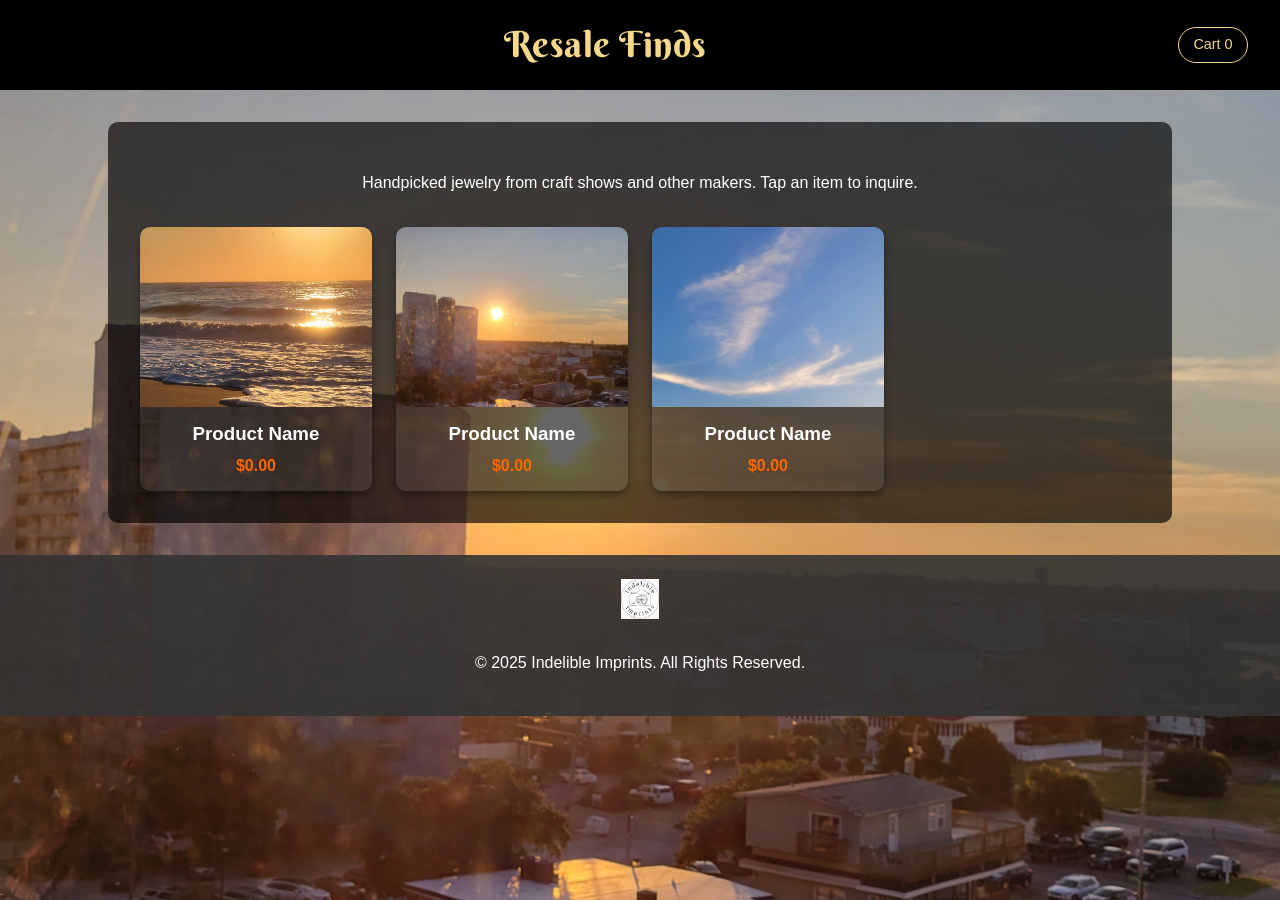
==== resale/index.html @ 73afbc22 "Unify shop architecture: shared cart, shop hub, and cross-shop stream bar - Adds a resale/ shop for " ====
<!DOCTYPE html>
<html lang="en">
<head>
  <meta charset="UTF-8">
  <meta name="viewport" content="width=device-width, initial-scale=1.0">
  <title>Resale Finds | Indelible Imprints</title>
  <link rel="preconnect" href="https://fonts.googleapis.com">
  <link rel="preconnect" href="https://fonts.gstatic.com" crossorigin>
  <link href="https://fonts.googleapis.com/css2?family=Berkshire+Swash&display=swap" rel="stylesheet">
  <link rel="stylesheet" href="style.css">
</head>
<body>
  <!-- Static Background (fixed, does not scroll) -->
  <div class="shop-background"></div>

  <div class="sticky-top">
    <!-- Header -->
    <header>
      <h1>Resale Finds</h1>
      <a class="cart-link" href="../cart.html">Cart <span id="cart-count">0</span></a>
    </header>
  </div>

  <!-- Scrollable Shop Index -->
  <main class="shop-index">
    <p class="shop-intro">Handpicked jewelry from craft shows and other makers. Tap an item to inquire.</p>

    <div class="shop-grid" id="shop-grid"></div>
  </main>

  <!-- Footer -->
  <footer>
    <a href="../index.html"><img src="../images/logo.jpeg" alt="Indelible Imprints Logo" class="footer-logo"></a>
    <p>&copy; 2025 Indelible Imprints. All Rights Reserved.</p>
  </footer>

  <script src="products.js"></script>
  <script src="../cart.js"></script>
  <script>
    const grid = document.getElementById("shop-grid");
    RESALE_PRODUCTS.forEach(product => {
      const item = document.createElement("a");
      item.className = "shop-item";
      item.href = `product.html?id=${product.id}`;
      item.innerHTML = `
        <img src="${product.image}" alt="${product.name}">
        <div class="shop-item-info">
          <h3>${product.name}</h3>
          <p class="price">$${product.price.toFixed(2)}</p>
        </div>
      `;
      grid.appendChild(item);
    });
    updateCartBadge();
  </script>
</body>
</html>
---- resale/style.css ----
body {
  margin: 0;
  font-family: 'Arial', sans-serif;
  line-height: 1.6;
  color: #fff;
}

/* Static Background: fixed behind everything, never scrolls */
.shop-background {
  position: fixed;
  top: 0;
  left: 0;
  width: 100%;
  height: 100%;
  background: #000 url('../images/photo2.jpg') no-repeat center/cover;
  z-index: -1;
}

/* Sticky wrapper: keeps header + stream bar pinned together while content scrolls */
.sticky-top {
  position: sticky;
  top: 0;
  z-index: 10;
}

/* Header */
header {
  background: #000;
  padding: 1rem 2rem;
  display: flex;
  align-items: center;
  justify-content: space-between;
}

header h1 {
  font-family: 'Berkshire Swash', cursive;
  font-weight: normal;
  font-size: 2.25rem;
  color: #F5D889;
  margin: 0 auto;
  letter-spacing: 0.5px;
}

header h1 a {
  color: inherit;
  text-decoration: none;
}

.cart-link {
  color: #F5D889;
  text-decoration: none;
  border: 1px solid #F5D889;
  border-radius: 20px;
  padding: 0.35rem 0.9rem;
  font-size: 0.9rem;
  white-space: nowrap;
}

.cart-link:hover {
  background: rgba(245, 216, 137, 0.1);
}

/* Made on Stream: fixed featured spot below the header */
.stream-bar {
  background: rgba(0, 0, 0, 0.75);
  border-bottom: 1px solid rgba(245, 216, 137, 0.3);
  padding: 0.6rem 1.5rem;
  display: flex;
  align-items: center;
  gap: 1rem;
}

.stream-badge {
  color: #F5D889;
  font-family: 'Berkshire Swash', cursive;
  font-size: 1rem;
  white-space: nowrap;
  flex-shrink: 0;
}

.stream-scroll {
  display: flex;
  gap: 0.75rem;
  overflow-x: auto;
  padding-bottom: 2px;
}

.stream-card {
  flex: 0 0 auto;
  width: 84px;
  text-align: center;
}

.stream-card-link {
  display: block;
  color: #fff;
  text-decoration: none;
}

.stream-card-img-wrap {
  position: relative;
  width: 60px;
  margin: 0 auto;
}

.stream-card img {
  width: 60px;
  height: 60px;
  object-fit: cover;
  border-radius: 6px;
  display: block;
}

.stream-card.sold img {
  opacity: 0.45;
}

.sold-badge {
  position: absolute;
  top: 50%;
  left: 50%;
  transform: translate(-50%, -50%) rotate(-15deg);
  background: rgba(216, 90, 48, 0.9);
  color: #fff;
  font-size: 0.65rem;
  font-weight: bold;
  letter-spacing: 0.5px;
  padding: 0.1rem 0.5rem;
  border-radius: 3px;
  text-transform: uppercase;
}

.stream-card h4 {
  margin: 0.25rem 0 0;
  font-size: 0.75rem;
  white-space: nowrap;
  overflow: hidden;
  text-overflow: ellipsis;
}

.stream-card .price {
  margin: 0;
  font-size: 0.75rem;
}

.stream-card-add {
  margin-top: 0.25rem;
  border: 1px solid #F5D889;
  background: none;
  color: #F5D889;
  border-radius: 12px;
  padding: 0.1rem 0.6rem;
  font-size: 0.7rem;
  cursor: pointer;
}

.stream-card-add:hover {
  background: rgba(245, 216, 137, 0.15);
}

.stream-card-add:disabled {
  border-color: #888;
  color: #888;
  cursor: not-allowed;
}

.stream-card-add:disabled:hover {
  background: none;
}

/* Scrollable Shop Index */
.shop-index {
  max-width: 1000px;
  margin: 2rem auto;
  padding: 2rem;
  background: rgba(0, 0, 0, 0.65);
  border-radius: 10px;
}

.shop-intro {
  text-align: center;
  margin-bottom: 2rem;
}

.shop-grid {
  display: grid;
  grid-template-columns: repeat(4, 1fr);
  gap: 1.5rem;
}

@media (max-width: 900px) {
  .shop-grid {
    grid-template-columns: repeat(3, 1fr);
  }
}

@media (max-width: 650px) {
  .shop-grid {
    grid-template-columns: repeat(2, 1fr);
  }
}

@media (max-width: 420px) {
  .shop-grid {
    grid-template-columns: 1fr;
  }
}

.shop-item {
  display: block;
  background: rgba(255, 255, 255, 0.08);
  border-radius: 10px;
  overflow: hidden;
  text-decoration: none;
  color: #fff;
  box-shadow: 0px 4px 8px rgba(0, 0, 0, 0.4);
  transition: transform 0.15s ease;
}

.shop-item:hover {
  transform: translateY(-4px);
}

.shop-item img {
  width: 100%;
  height: 180px;
  object-fit: cover;
  display: block;
}

.shop-item-info {
  padding: 0.75rem 1rem;
  text-align: center;
}

.shop-item-info h3 {
  margin: 0 0 0.25rem;
}

.price {
  color: #ff6600;
  font-weight: bold;
  margin: 0;
}

/* Back link */
.back-link {
  display: inline-block;
  color: #F5D889;
  text-decoration: none;
  margin-bottom: 1.5rem;
}

.back-link:hover {
  text-decoration: underline;
}

/* Product Detail */
.product-detail {
  display: flex;
  flex-wrap: wrap;
  gap: 2rem;
}

.product-image {
  flex: 1 1 300px;
  max-width: 400px;
  width: 100%;
  border-radius: 10px;
  object-fit: cover;
}

.product-info {
  flex: 1 1 280px;
}

.product-info h2 {
  margin-top: 0;
}

.product-description {
  color: #ddd;
}

.qty-row {
  display: flex;
  align-items: center;
  gap: 0.75rem;
  margin: 1rem 0;
}

.qty-row input {
  width: 60px;
  padding: 0.4rem;
  border-radius: 5px;
  border: 1px solid #555;
}

.btn {
  display: inline-block;
  border: none;
  cursor: pointer;
  padding: 0.75rem 1.5rem;
  background: #ff6600;
  color: white;
  text-decoration: none;
  border-radius: 5px;
  font-size: 1rem;
}

.btn:disabled {
  background: #555;
  color: #aaa;
  cursor: not-allowed;
}

.add-confirm {
  color: #6fdc8c;
  min-height: 1.2em;
  margin-top: 0.75rem;
}

.sold-notice {
  color: #f0997b;
  font-weight: bold;
}

/* Cart */
.cart-row {
  display: grid;
  grid-template-columns: 70px 1fr 70px 90px auto;
  align-items: center;
  gap: 1rem;
  padding: 0.75rem 0;
  border-bottom: 1px solid rgba(255, 255, 255, 0.15);
}

.cart-row img {
  width: 70px;
  height: 70px;
  object-fit: cover;
  border-radius: 6px;
}

.cart-row-info h3 {
  margin: 0 0 0.25rem;
}

.cart-qty {
  width: 60px;
  padding: 0.3rem;
  border-radius: 5px;
  border: 1px solid #555;
}

.line-total {
  font-weight: bold;
  margin: 0;
}

.remove-btn {
  background: none;
  border: 1px solid #d85a30;
  color: #f0997b;
  border-radius: 5px;
  padding: 0.4rem 0.75rem;
  cursor: pointer;
}

.remove-btn:hover {
  background: rgba(216, 90, 48, 0.15);
}

.cart-summary {
  margin-top: 1.5rem;
  text-align: right;
}

.cart-line {
  margin: 0.25rem 0;
  color: #ddd;
}

.cart-total {
  font-size: 1.25rem;
  font-weight: bold;
  margin: 0.5rem 0 1rem;
}

.checkout-btn {
  display: inline-block;
}

.venmo-btn {
  display: inline-block;
  margin-left: 0.75rem;
  background: #3D95CE;
}

/* Shop Hub */
.shop-hub-grid {
  display: grid;
  grid-template-columns: repeat(auto-fit, minmax(220px, 1fr));
  gap: 1.5rem;
}

.shop-hub-card {
  display: block;
  background: rgba(255, 255, 255, 0.08);
  border-radius: 10px;
  padding: 2rem 1.5rem;
  text-align: center;
  text-decoration: none;
  color: #fff;
  box-shadow: 0px 4px 8px rgba(0, 0, 0, 0.4);
  transition: transform 0.15s ease;
}

.shop-hub-card:hover {
  transform: translateY(-4px);
}

.shop-hub-card h2 {
  font-family: 'Berkshire Swash', cursive;
  font-weight: normal;
  color: #F5D889;
  margin: 0 0 0.5rem;
  font-size: 1.6rem;
}

.shop-hub-card p {
  margin: 0;
  color: #ddd;
}

/* Footer */
footer {
  background: rgba(51, 51, 51, 0.9);
  color: white;
  text-align: center;
  padding: 1.5rem 1rem;
}

.footer-logo {
  height: 40px;
  margin-bottom: 0.5rem;
}
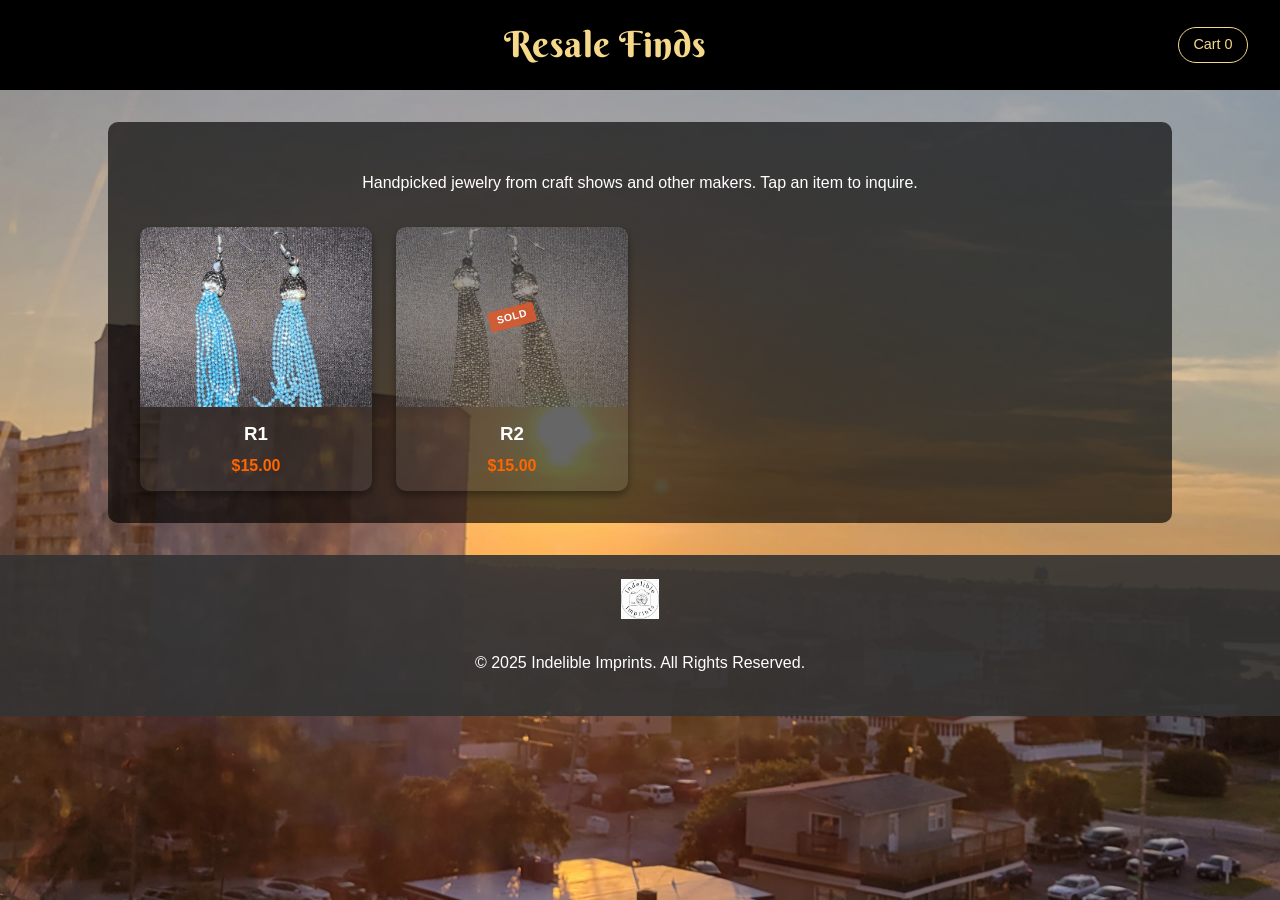
==== commit 28298463: "Add sold-state support to the main shop grids, mark R2/D6/D32/D42 sold Previously only the Made on S" ====
--- a/resale/index.html
+++ b/resale/index.html
@@ -40,10 +40,13 @@
     const grid = document.getElementById("shop-grid");
     RESALE_PRODUCTS.forEach(product => {
       const item = document.createElement("a");
-      item.className = "shop-item";
+      item.className = product.sold ? "shop-item sold" : "shop-item";
       item.href = `product.html?id=${product.id}`;
       item.innerHTML = `
-        <img src="${product.image}" alt="${product.name}">
+        <div class="shop-item-img-wrap">
+          <img src="${product.image}" alt="${product.name}">
+          ${product.sold ? '<span class="sold-badge">Sold</span>' : ''}
+        </div>
         <div class="shop-item-info">
           <h3>${product.name}</h3>
           <p class="price">$${product.price.toFixed(2)}</p>
--- a/resale/style.css
+++ b/resale/style.css
@@ -221,11 +221,19 @@
   transform: translateY(-4px);
 }
 
+.shop-item-img-wrap {
+  position: relative;
+}
+
 .shop-item img {
   width: 100%;
   height: 180px;
   object-fit: cover;
   display: block;
+}
+
+.shop-item.sold img {
+  opacity: 0.45;
 }
 
 .shop-item-info {
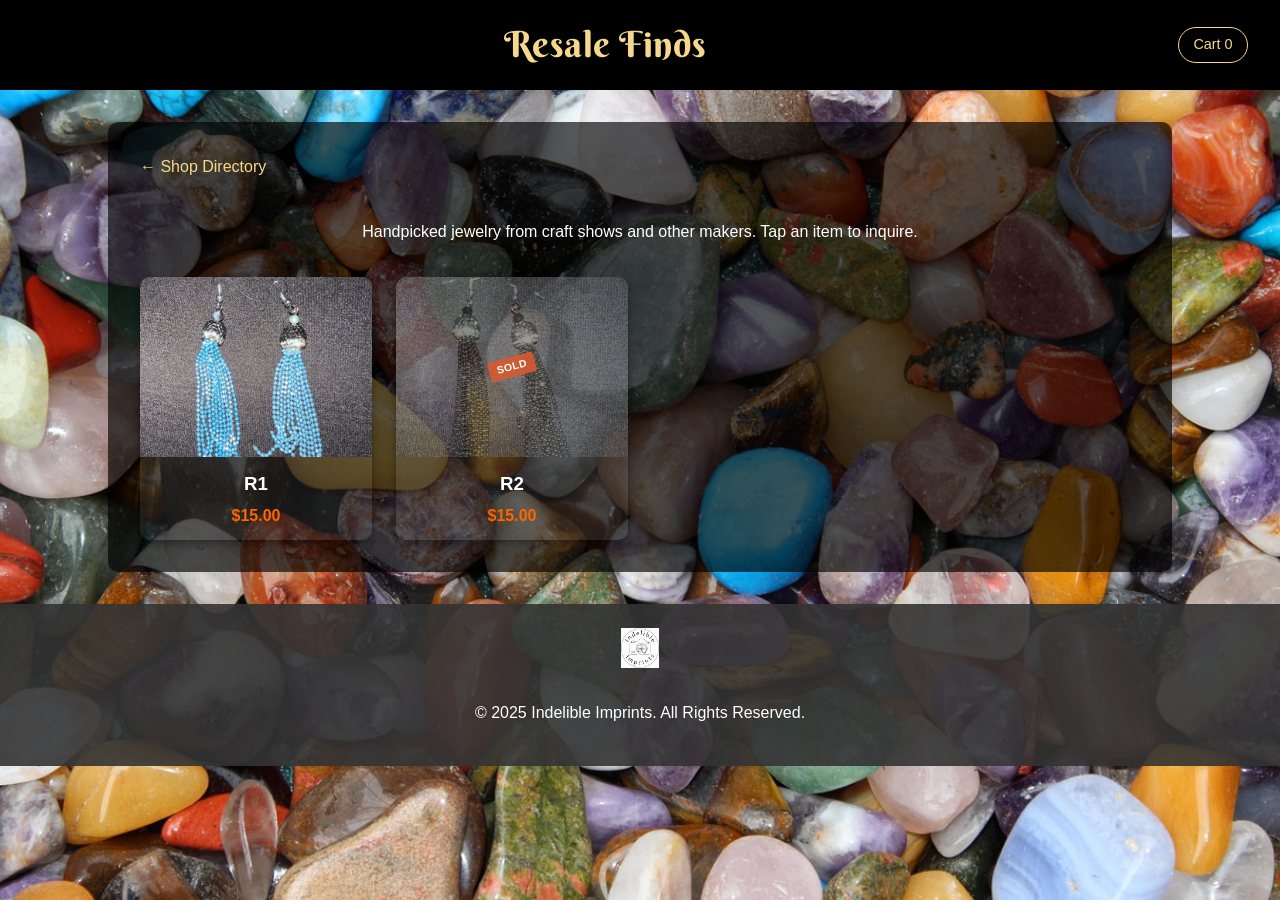
==== commit a3ec33b1: "Add Shop Directory back-link to each shop's index page" ====
--- a/resale/index.html
+++ b/resale/index.html
@@ -23,6 +23,7 @@
 
   <!-- Scrollable Shop Index -->
   <main class="shop-index">
+    <a class="back-link" href="../shop.html">&larr; Shop Directory</a>
     <p class="shop-intro">Handpicked jewelry from craft shows and other makers. Tap an item to inquire.</p>
 
     <div class="shop-grid" id="shop-grid"></div>
--- a/resale/style.css
+++ b/resale/style.css
@@ -12,7 +12,7 @@
   left: 0;
   width: 100%;
   height: 100%;
-  background: #000 url('../images/photo2.jpg') no-repeat center/cover;
+  background: #060810 url('../images/gemstones-background.jpg') no-repeat center/cover;
   z-index: -1;
 }
 
@@ -405,6 +405,12 @@
   background: #3D95CE;
 }
 
+.paypal-btn {
+  display: inline-block;
+  margin-left: 0.75rem;
+  background: #003087;
+}
+
 /* Shop Hub */
 .shop-hub-grid {
   display: grid;
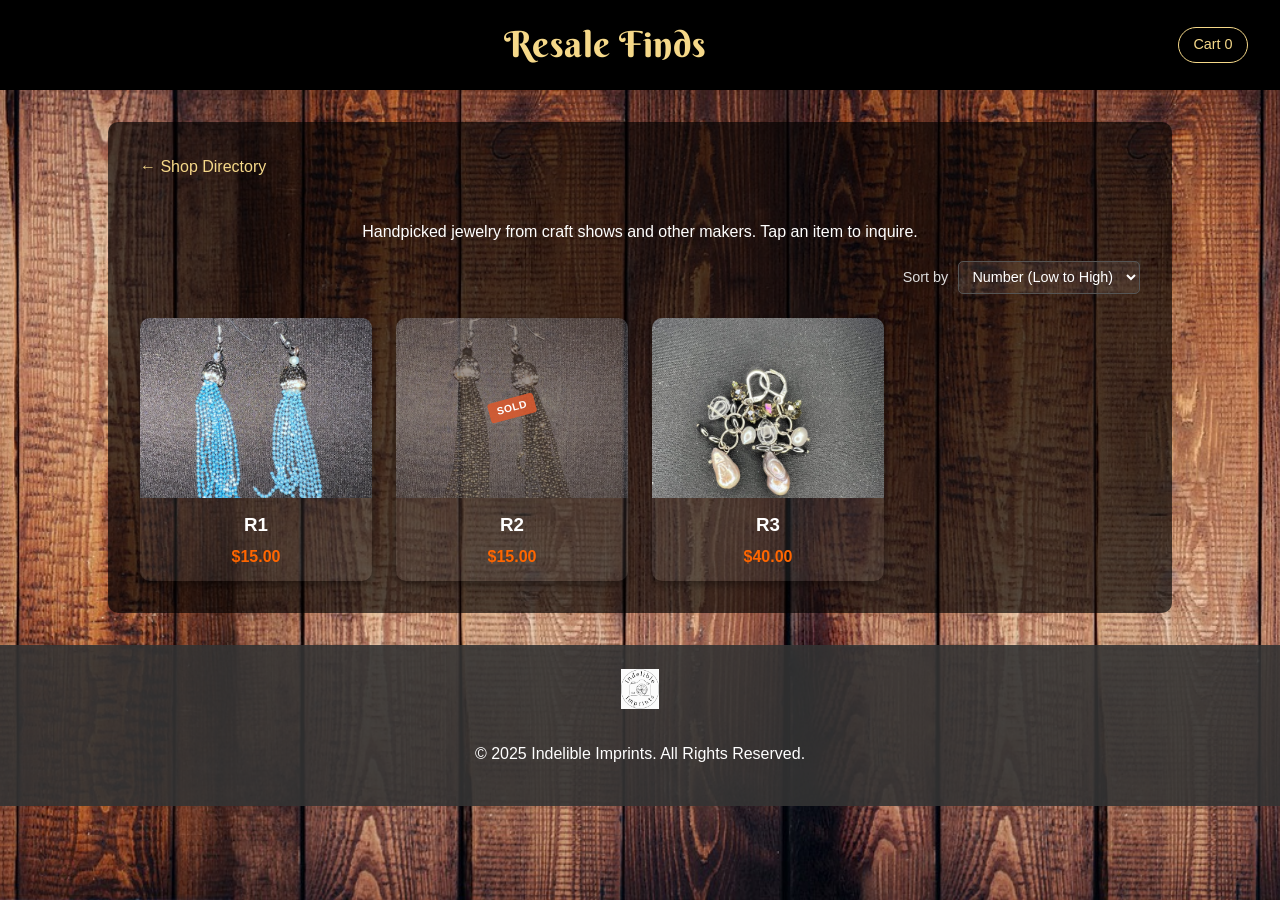
==== commit f1b54710: "Add sort by price and number to shop grids Adds a shared sortProducts() helper and a "Sort by" dropd" ====
--- a/resale/index.html
+++ b/resale/index.html
@@ -26,6 +26,16 @@
     <a class="back-link" href="../shop.html">&larr; Shop Directory</a>
     <p class="shop-intro">Handpicked jewelry from craft shows and other makers. Tap an item to inquire.</p>
 
+    <div class="sort-controls">
+      <label for="sort-select">Sort by</label>
+      <select id="sort-select">
+        <option value="number-asc">Number (Low to High)</option>
+        <option value="number-desc">Number (High to Low)</option>
+        <option value="price-asc">Price (Low to High)</option>
+        <option value="price-desc">Price (High to Low)</option>
+      </select>
+    </div>
+
     <div class="shop-grid" id="shop-grid"></div>
   </main>
 
@@ -38,24 +48,40 @@
   <script src="products.js"></script>
   <script src="../cart.js"></script>
   <script>
-    const grid = document.getElementById("shop-grid");
-    RESALE_PRODUCTS.forEach(product => {
-      const item = document.createElement("a");
-      item.className = product.sold ? "shop-item sold" : "shop-item";
-      item.href = `product.html?id=${product.id}`;
-      item.innerHTML = `
-        <div class="shop-item-img-wrap">
-          <img src="${product.image}" alt="${product.name}">
-          ${product.sold ? '<span class="sold-badge">Sold</span>' : ''}
-        </div>
-        <div class="shop-item-info">
-          <h3>${product.name}</h3>
-          <p class="price">$${product.price.toFixed(2)}</p>
-        </div>
-      `;
-      grid.appendChild(item);
-    });
-    updateCartBadge();
+    (async () => {
+      const reservedIds = await fetchReservedIds();
+
+      const grid = document.getElementById("shop-grid");
+
+      function renderGrid(sortBy) {
+        grid.innerHTML = "";
+        sortProducts(RESALE_PRODUCTS, sortBy).forEach(product => {
+          const reserved = !product.sold && reservedIds.includes(product.id);
+          const unavailable = product.sold || reserved;
+          const item = document.createElement("a");
+          item.className = unavailable ? `shop-item ${product.sold ? "sold" : "reserved"}` : "shop-item";
+          item.href = `product.html?id=${product.id}`;
+          item.innerHTML = `
+            <div class="shop-item-img-wrap">
+              <img src="${product.image}" alt="${product.name}">
+              ${product.sold ? '<span class="sold-badge">Sold</span>' : ''}
+              ${reserved ? '<span class="reserved-badge">Reserved</span>' : ''}
+            </div>
+            <div class="shop-item-info">
+              <h3>${product.name}</h3>
+              <p class="price">${formatPrice(product.price)}</p>
+            </div>
+          `;
+          grid.appendChild(item);
+        });
+      }
+
+      const sortSelect = document.getElementById("sort-select");
+      sortSelect.addEventListener("change", () => renderGrid(sortSelect.value));
+      renderGrid(sortSelect.value);
+
+      updateCartBadge();
+    })();
   </script>
 </body>
 </html>
--- a/resale/style.css
+++ b/resale/style.css
@@ -12,7 +12,7 @@
   left: 0;
   width: 100%;
   height: 100%;
-  background: #060810 url('../images/gemstones-background.jpg') no-repeat center/cover;
+  background: #060810 url('../images/wood-plank-background.jpg') no-repeat center/cover;
   z-index: -1;
 }
 
@@ -111,7 +111,8 @@
   display: block;
 }
 
-.stream-card.sold img {
+.stream-card.sold img,
+.stream-card.reserved img {
   opacity: 0.45;
 }
 
@@ -122,6 +123,21 @@
   transform: translate(-50%, -50%) rotate(-15deg);
   background: rgba(216, 90, 48, 0.9);
   color: #fff;
+  font-size: 0.65rem;
+  font-weight: bold;
+  letter-spacing: 0.5px;
+  padding: 0.1rem 0.5rem;
+  border-radius: 3px;
+  text-transform: uppercase;
+}
+
+.reserved-badge {
+  position: absolute;
+  top: 50%;
+  left: 50%;
+  transform: translate(-50%, -50%) rotate(-15deg);
+  background: rgba(201, 161, 90, 0.9);
+  color: #2a2110;
   font-size: 0.65rem;
   font-weight: bold;
   letter-spacing: 0.5px;
@@ -182,6 +198,33 @@
   margin-bottom: 2rem;
 }
 
+.sort-controls {
+  display: flex;
+  align-items: center;
+  justify-content: flex-end;
+  gap: 0.6rem;
+  margin: -1rem 0 1.5rem;
+}
+
+.sort-controls label {
+  color: #ddd;
+  font-size: 0.9rem;
+}
+
+.sort-controls select {
+  padding: 0.4rem 0.6rem;
+  border-radius: 5px;
+  border: 1px solid #555;
+  background: rgba(255, 255, 255, 0.08);
+  color: #fff;
+  font-size: 0.9rem;
+}
+
+.sort-controls select option {
+  background: #1a1a1a;
+  color: #fff;
+}
+
 .shop-grid {
   display: grid;
   grid-template-columns: repeat(4, 1fr);
@@ -232,7 +275,8 @@
   display: block;
 }
 
-.shop-item.sold img {
+.shop-item.sold img,
+.shop-item.reserved img {
   opacity: 0.45;
 }
 
@@ -330,6 +374,11 @@
 
 .sold-notice {
   color: #f0997b;
+  font-weight: bold;
+}
+
+.reserved-notice {
+  color: #c9a15a;
   font-weight: bold;
 }
 
@@ -361,6 +410,11 @@
   border: 1px solid #555;
 }
 
+.cart-qty:disabled {
+  opacity: 0.6;
+  cursor: not-allowed;
+}
+
 .line-total {
   font-weight: bold;
   margin: 0;
@@ -375,6 +429,45 @@
   cursor: pointer;
 }
 
+/* Shipping address form */
+.shipping-form {
+  margin-top: 1.5rem;
+  padding-top: 1.5rem;
+  border-top: 1px solid rgba(255, 255, 255, 0.15);
+}
+
+.shipping-form h3 {
+  margin-top: 0;
+}
+
+.shipping-form-grid {
+  display: grid;
+  grid-template-columns: 1fr 1fr;
+  gap: 0.75rem;
+  margin-bottom: 1rem;
+}
+
+.shipping-form-grid input:nth-child(1),
+.shipping-form-grid input:nth-child(2),
+.shipping-form-grid input:nth-child(3) {
+  grid-column: 1 / -1;
+}
+
+.shipping-form input {
+  padding: 0.5rem;
+  border-radius: 5px;
+  border: 1px solid #555;
+  background: rgba(255, 255, 255, 0.05);
+  color: #fff;
+}
+
+.shipping-status {
+  margin-top: 0.75rem;
+  color: #c9a15a;
+  font-size: 0.9rem;
+  min-height: 1.2em;
+}
+
 .remove-btn:hover {
   background: rgba(216, 90, 48, 0.15);
 }
@@ -395,8 +488,9 @@
   margin: 0.5rem 0 1rem;
 }
 
-.checkout-btn {
+.cashapp-btn {
   display: inline-block;
+  background: #00C244;
 }
 
 .venmo-btn {
